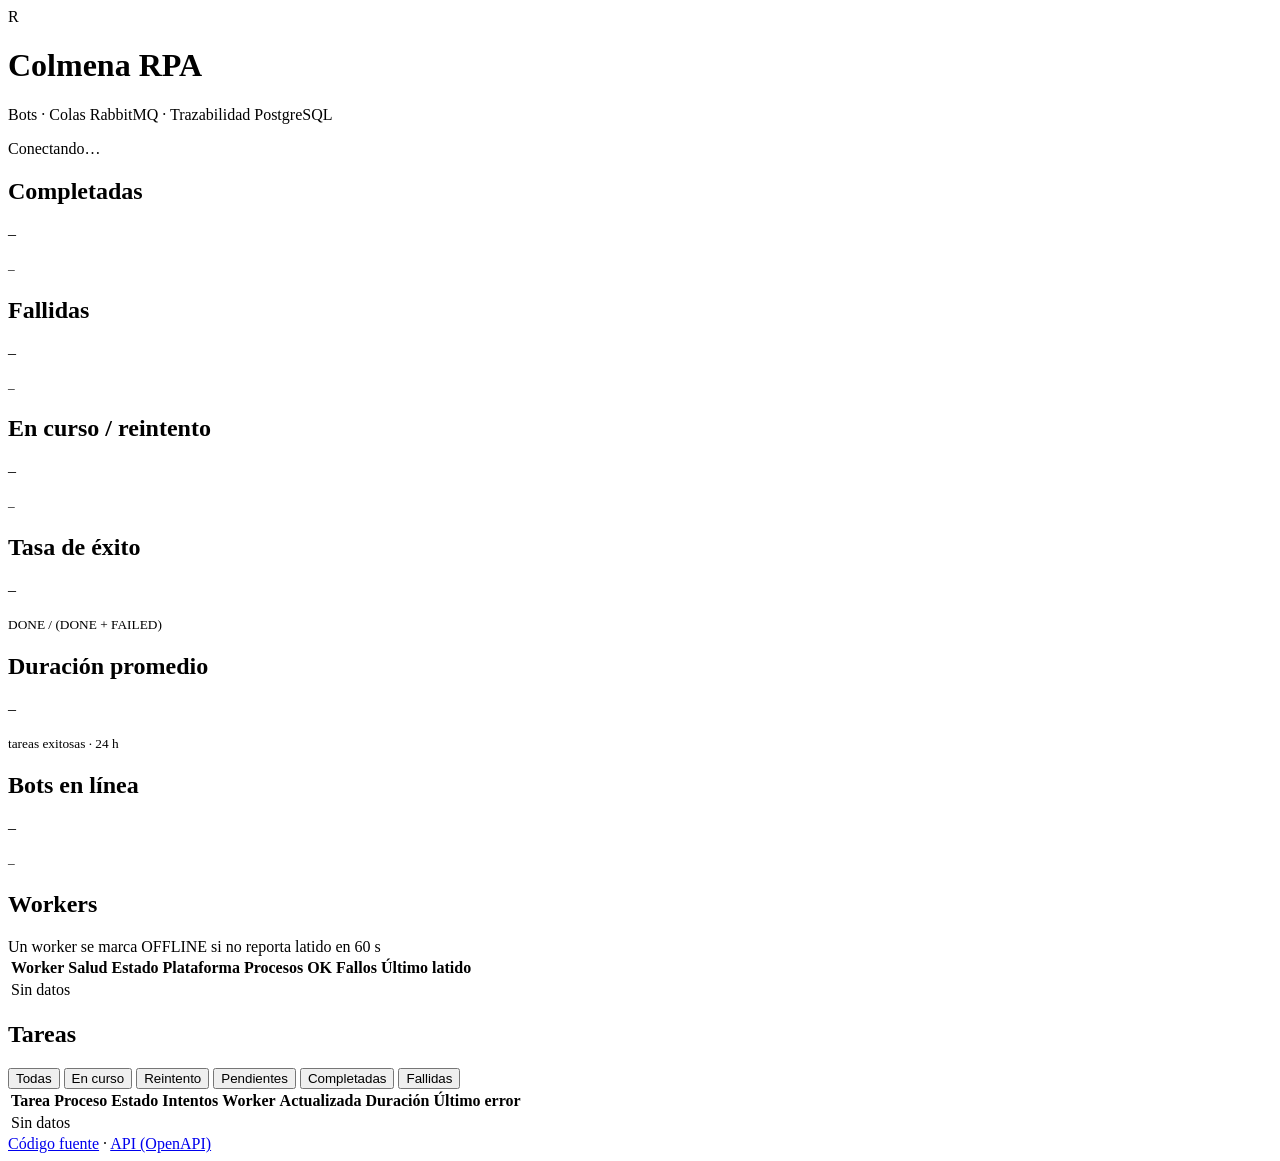
==== src/colmena_rpa/monitor/static/index.html @ 4b7a5342 "refactor!: renombrar el proyecto a Colmena RPA (colmena-rpa) - Paquete Python rpa_orchestrator -> co" ====
<!doctype html>
<html lang="es">
<head>
  <meta charset="utf-8">
  <meta name="viewport" content="width=device-width, initial-scale=1">
  <title>Colmena RPA · Panel de operación</title>
  <meta name="description" content="Monitoreo centralizado de bots RPA: estado de workers, tareas y trazabilidad.">
  <link rel="icon" href="data:image/svg+xml,<svg xmlns='http://www.w3.org/2000/svg' viewBox='0 0 32 32'><rect width='32' height='32' rx='8' fill='%230d9488'/><path d='M9 21V11h6a4 4 0 0 1 0 8h-6m6 0 4 4' stroke='white' stroke-width='2.5' fill='none' stroke-linecap='round'/></svg>">
  <link rel="stylesheet" href="./static/styles.css">
</head>
<body>
  <header class="topbar">
    <div class="brand">
      <span class="logo" aria-hidden="true">R</span>
      <div>
        <h1>Colmena RPA</h1>
        <p class="subtitle">Bots · Colas RabbitMQ · Trazabilidad PostgreSQL</p>
      </div>
    </div>
    <div class="status">
      <span id="mode-badge" class="badge badge-muted" hidden>Modo demo</span>
      <span class="live"><span class="dot" id="live-dot"></span><span id="updated">Conectando…</span></span>
    </div>
  </header>

  <main class="container">
    <section class="kpis" aria-label="Indicadores">
      <article class="kpi"><h2>Completadas</h2><p id="k-done">–</p><small id="k-done-hour">–</small></article>
      <article class="kpi"><h2>Fallidas</h2><p id="k-failed">–</p><small id="k-failed-hour">–</small></article>
      <article class="kpi"><h2>En curso / reintento</h2><p id="k-running">–</p><small id="k-pending">–</small></article>
      <article class="kpi"><h2>Tasa de éxito</h2><p id="k-rate">–</p><small>DONE / (DONE + FAILED)</small></article>
      <article class="kpi"><h2>Duración promedio</h2><p id="k-duration">–</p><small>tareas exitosas · 24 h</small></article>
      <article class="kpi"><h2>Bots en línea</h2><p id="k-bots">–</p><small id="k-bots-off">–</small></article>
    </section>

    <section class="panel">
      <div class="panel-head">
        <h2>Workers</h2>
        <span class="hint">Un worker se marca OFFLINE si no reporta latido en 60 s</span>
      </div>
      <div class="table-wrap">
        <table>
          <thead><tr><th>Worker</th><th>Salud</th><th>Estado</th><th>Plataforma</th><th>Procesos</th><th class="num">OK</th><th class="num">Fallos</th><th>Último latido</th></tr></thead>
          <tbody id="bots-body"><tr><td colspan="8" class="empty">Sin datos</td></tr></tbody>
        </table>
      </div>
    </section>

    <section class="panel">
      <div class="panel-head">
        <h2>Tareas</h2>
        <div class="filters" role="group" aria-label="Filtrar por estado" id="filters">
          <button class="chip active" data-status="">Todas</button>
          <button class="chip" data-status="RUNNING">En curso</button>
          <button class="chip" data-status="RETRYING">Reintento</button>
          <button class="chip" data-status="PENDING">Pendientes</button>
          <button class="chip" data-status="DONE">Completadas</button>
          <button class="chip" data-status="FAILED">Fallidas</button>
        </div>
      </div>
      <div class="table-wrap">
        <table>
          <thead><tr><th>Tarea</th><th>Proceso</th><th>Estado</th><th class="num">Intentos</th><th>Worker</th><th>Actualizada</th><th class="num">Duración</th><th>Último error</th></tr></thead>
          <tbody id="tasks-body"><tr><td colspan="8" class="empty">Sin datos</td></tr></tbody>
        </table>
      </div>
    </section>
  </main>

  <dialog id="detail" aria-labelledby="detail-title">
    <form method="dialog" class="dialog-head">
      <h2 id="detail-title">Detalle de tarea</h2>
      <button class="icon" aria-label="Cerrar">✕</button>
    </form>
    <div id="detail-body" class="dialog-body"></div>
  </dialog>

  <footer class="footer">
    <a href="https://github.com/DarwinMontiel/colmena-rpa">Código fuente</a> ·
    <a href="./docs" id="api-docs">API (OpenAPI)</a>
  </footer>

  <script type="module" src="./static/app.js"></script>
</body>
</html>
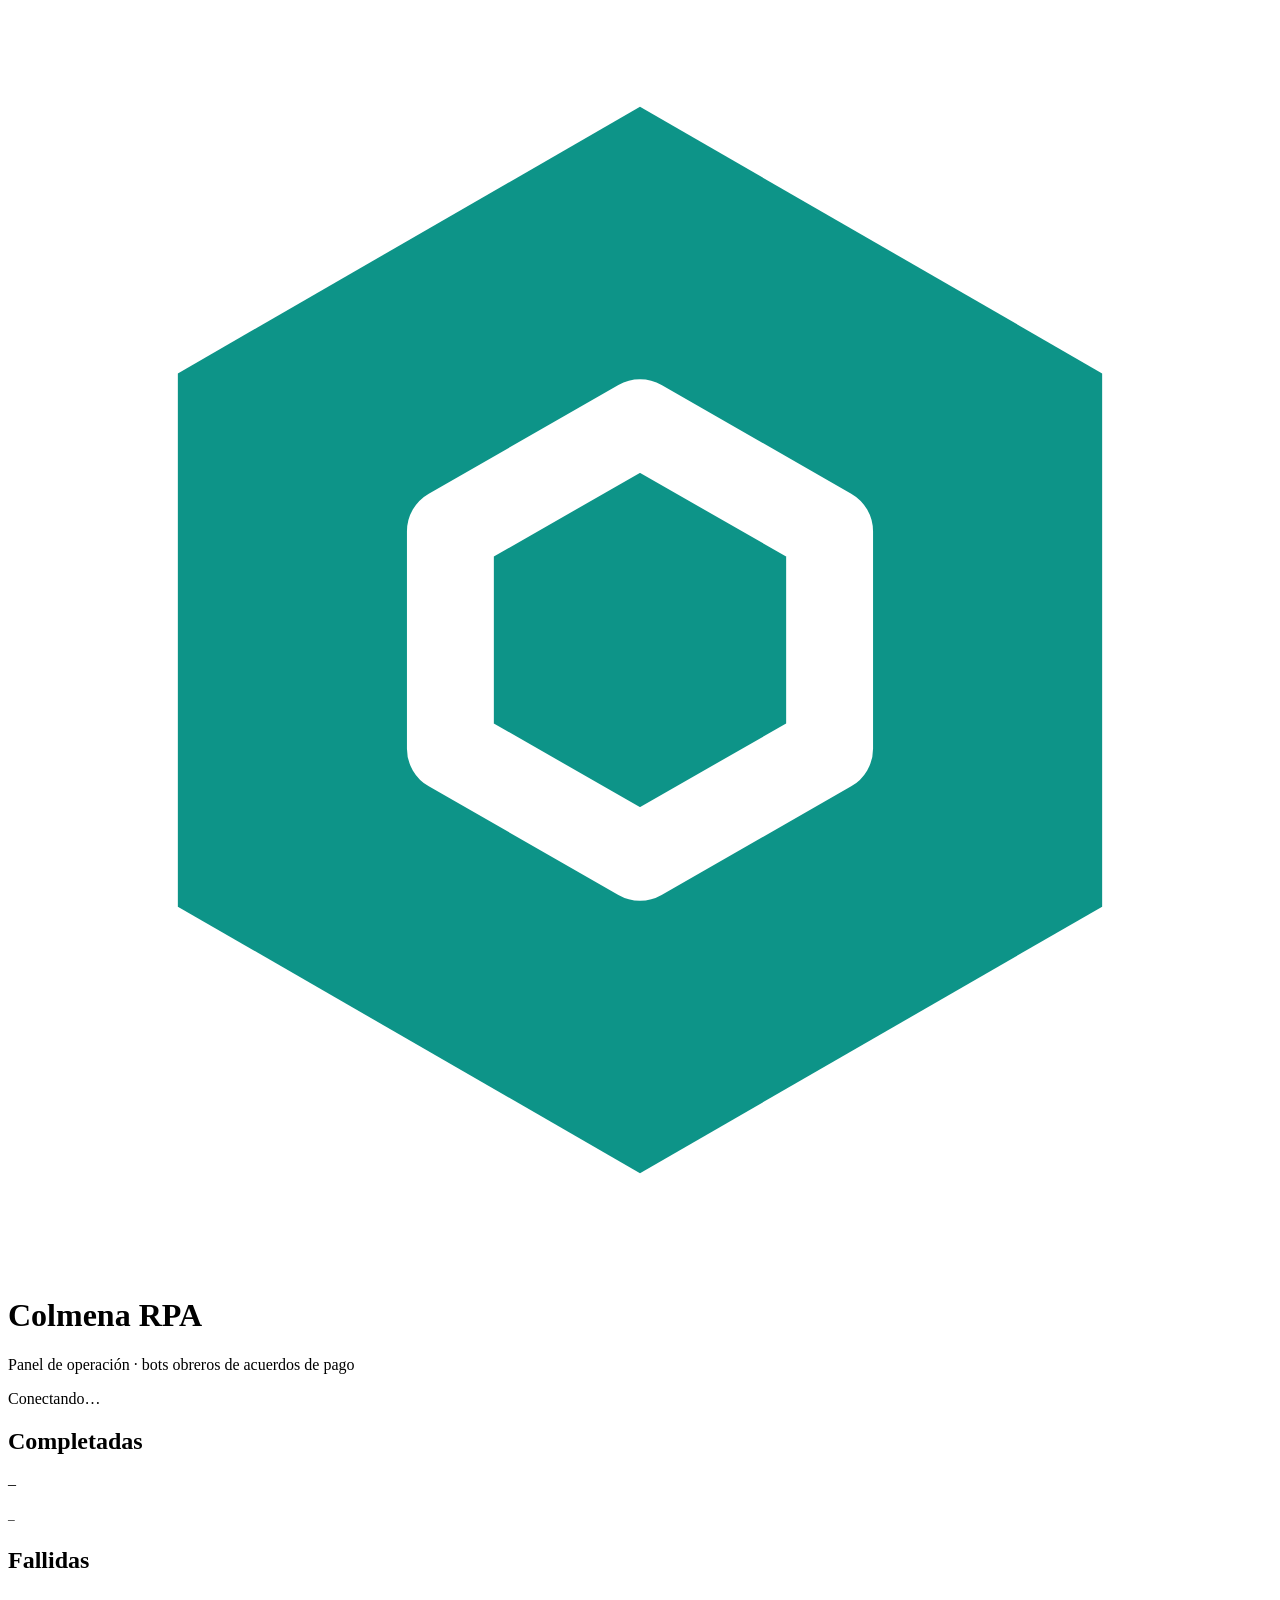
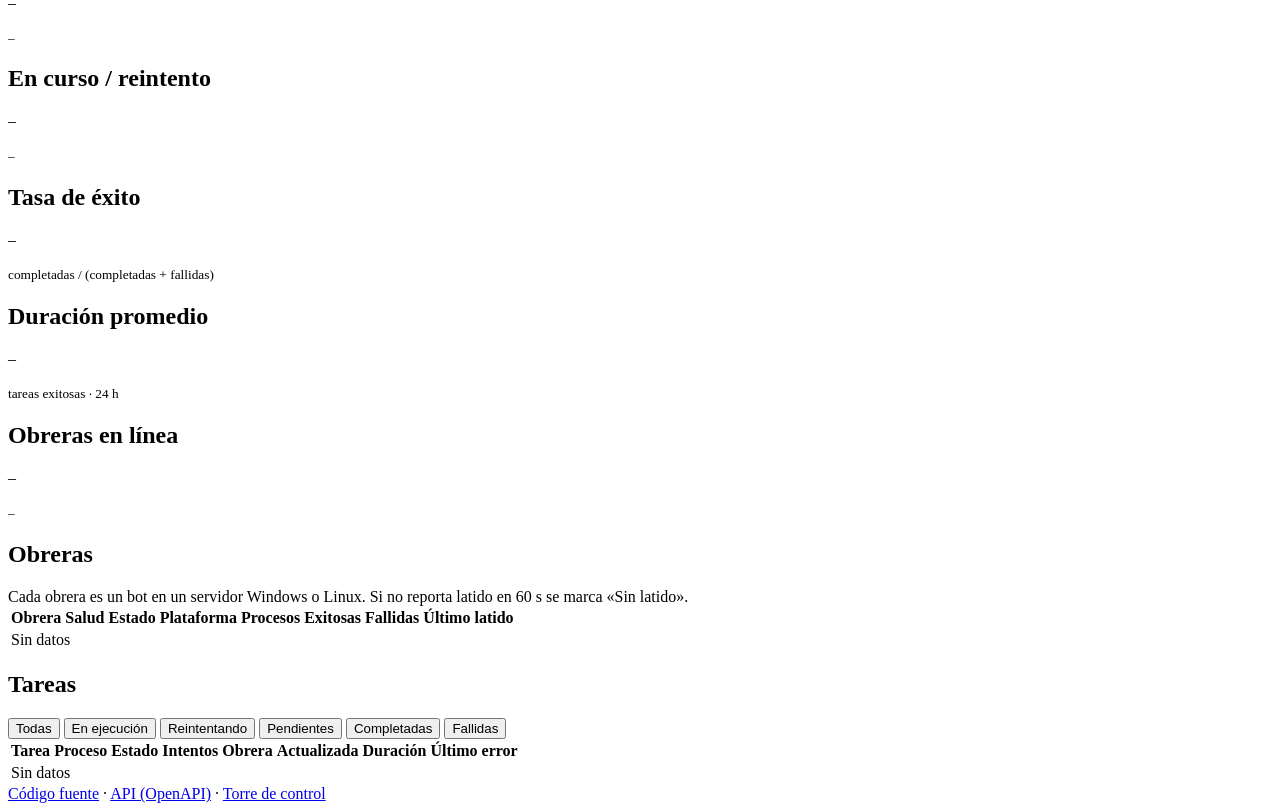
==== commit dca09023: "feat(panel): identidad de Colmena y estados en español con contexto de cobranza - Estados visibles e" ====
--- a/src/colmena_rpa/monitor/static/index.html
+++ b/src/colmena_rpa/monitor/static/index.html
@@ -4,21 +4,24 @@
   <meta charset="utf-8">
   <meta name="viewport" content="width=device-width, initial-scale=1">
   <title>Colmena RPA · Panel de operación</title>
-  <meta name="description" content="Monitoreo centralizado de bots RPA: estado de workers, tareas y trazabilidad.">
-  <link rel="icon" href="data:image/svg+xml,<svg xmlns='http://www.w3.org/2000/svg' viewBox='0 0 32 32'><rect width='32' height='32' rx='8' fill='%230d9488'/><path d='M9 21V11h6a4 4 0 0 1 0 8h-6m6 0 4 4' stroke='white' stroke-width='2.5' fill='none' stroke-linecap='round'/></svg>">
+  <meta name="description" content="Colmena RPA: panel de operación de bots obreros que registran acuerdos de pago. Estado de cada obrera, tareas, reintentos y trazabilidad.">
+  <link rel="icon" href="data:image/svg+xml,<svg xmlns='http://www.w3.org/2000/svg' viewBox='0 0 32 32'><path d='M16 2.5 27.7 9.25v13.5L16 29.5 4.3 22.75V9.25Z' fill='%230d9488'/><path d='M16 10.5l4.8 2.75v5.5L16 21.5l-4.8-2.75v-5.5Z' fill='none' stroke='white' stroke-width='2.2' stroke-linejoin='round'/></svg>">
   <link rel="stylesheet" href="./static/styles.css">
 </head>
 <body>
   <header class="topbar">
     <div class="brand">
-      <span class="logo" aria-hidden="true">R</span>
+      <svg class="logo" viewBox="0 0 32 32" aria-hidden="true">
+        <path d="M16 2.5 27.7 9.25v13.5L16 29.5 4.3 22.75V9.25Z" fill="#0d9488"/>
+        <path d="M16 10.5l4.8 2.75v5.5L16 21.5l-4.8-2.75v-5.5Z" fill="none" stroke="#fff" stroke-width="2.2" stroke-linejoin="round"/>
+      </svg>
       <div>
         <h1>Colmena RPA</h1>
-        <p class="subtitle">Bots · Colas RabbitMQ · Trazabilidad PostgreSQL</p>
+        <p class="subtitle">Panel de operación · bots obreros de acuerdos de pago</p>
       </div>
     </div>
     <div class="status">
-      <span id="mode-badge" class="badge badge-muted" hidden>Modo demo</span>
+      <span id="mode-badge" class="badge badge-muted" hidden title="Datos simulados en el navegador">Modo demo</span>
       <span class="live"><span class="dot" id="live-dot"></span><span id="updated">Conectando…</span></span>
     </div>
   </header>
@@ -28,19 +31,19 @@
       <article class="kpi"><h2>Completadas</h2><p id="k-done">–</p><small id="k-done-hour">–</small></article>
       <article class="kpi"><h2>Fallidas</h2><p id="k-failed">–</p><small id="k-failed-hour">–</small></article>
       <article class="kpi"><h2>En curso / reintento</h2><p id="k-running">–</p><small id="k-pending">–</small></article>
-      <article class="kpi"><h2>Tasa de éxito</h2><p id="k-rate">–</p><small>DONE / (DONE + FAILED)</small></article>
+      <article class="kpi"><h2>Tasa de éxito</h2><p id="k-rate">–</p><small>completadas / (completadas + fallidas)</small></article>
       <article class="kpi"><h2>Duración promedio</h2><p id="k-duration">–</p><small>tareas exitosas · 24 h</small></article>
-      <article class="kpi"><h2>Bots en línea</h2><p id="k-bots">–</p><small id="k-bots-off">–</small></article>
+      <article class="kpi"><h2>Obreras en línea</h2><p id="k-bots">–</p><small id="k-bots-off">–</small></article>
     </section>
 
     <section class="panel">
       <div class="panel-head">
-        <h2>Workers</h2>
-        <span class="hint">Un worker se marca OFFLINE si no reporta latido en 60 s</span>
+        <h2>Obreras</h2>
+        <span class="hint">Cada obrera es un bot en un servidor Windows o Linux. Si no reporta latido en 60 s se marca «Sin latido».</span>
       </div>
       <div class="table-wrap">
         <table>
-          <thead><tr><th>Worker</th><th>Salud</th><th>Estado</th><th>Plataforma</th><th>Procesos</th><th class="num">OK</th><th class="num">Fallos</th><th>Último latido</th></tr></thead>
+          <thead><tr><th>Obrera</th><th>Salud</th><th>Estado</th><th>Plataforma</th><th>Procesos</th><th class="num">Exitosas</th><th class="num">Fallidas</th><th>Último latido</th></tr></thead>
           <tbody id="bots-body"><tr><td colspan="8" class="empty">Sin datos</td></tr></tbody>
         </table>
       </div>
@@ -51,8 +54,8 @@
         <h2>Tareas</h2>
         <div class="filters" role="group" aria-label="Filtrar por estado" id="filters">
           <button class="chip active" data-status="">Todas</button>
-          <button class="chip" data-status="RUNNING">En curso</button>
-          <button class="chip" data-status="RETRYING">Reintento</button>
+          <button class="chip" data-status="RUNNING">En ejecución</button>
+          <button class="chip" data-status="RETRYING">Reintentando</button>
           <button class="chip" data-status="PENDING">Pendientes</button>
           <button class="chip" data-status="DONE">Completadas</button>
           <button class="chip" data-status="FAILED">Fallidas</button>
@@ -60,7 +63,7 @@
       </div>
       <div class="table-wrap">
         <table>
-          <thead><tr><th>Tarea</th><th>Proceso</th><th>Estado</th><th class="num">Intentos</th><th>Worker</th><th>Actualizada</th><th class="num">Duración</th><th>Último error</th></tr></thead>
+          <thead><tr><th>Tarea</th><th>Proceso</th><th>Estado</th><th class="num">Intentos</th><th>Obrera</th><th>Actualizada</th><th class="num">Duración</th><th>Último error</th></tr></thead>
           <tbody id="tasks-body"><tr><td colspan="8" class="empty">Sin datos</td></tr></tbody>
         </table>
       </div>
@@ -69,7 +72,7 @@
 
   <dialog id="detail" aria-labelledby="detail-title">
     <form method="dialog" class="dialog-head">
-      <h2 id="detail-title">Detalle de tarea</h2>
+      <h2 id="detail-title">Detalle de la tarea</h2>
       <button class="icon" aria-label="Cerrar">✕</button>
     </form>
     <div id="detail-body" class="dialog-body"></div>
@@ -77,7 +80,8 @@
 
   <footer class="footer">
     <a href="https://github.com/DarwinMontiel/colmena-rpa">Código fuente</a> ·
-    <a href="./docs" id="api-docs">API (OpenAPI)</a>
+    <a href="./docs" id="api-docs">API (OpenAPI)</a> ·
+    <a href="https://github.com/DarwinMontiel/torre-de-control" title="Monitoreo en tiempo real de las colas de Colmena RPA">Torre de control</a>
   </footer>
 
   <script type="module" src="./static/app.js"></script>
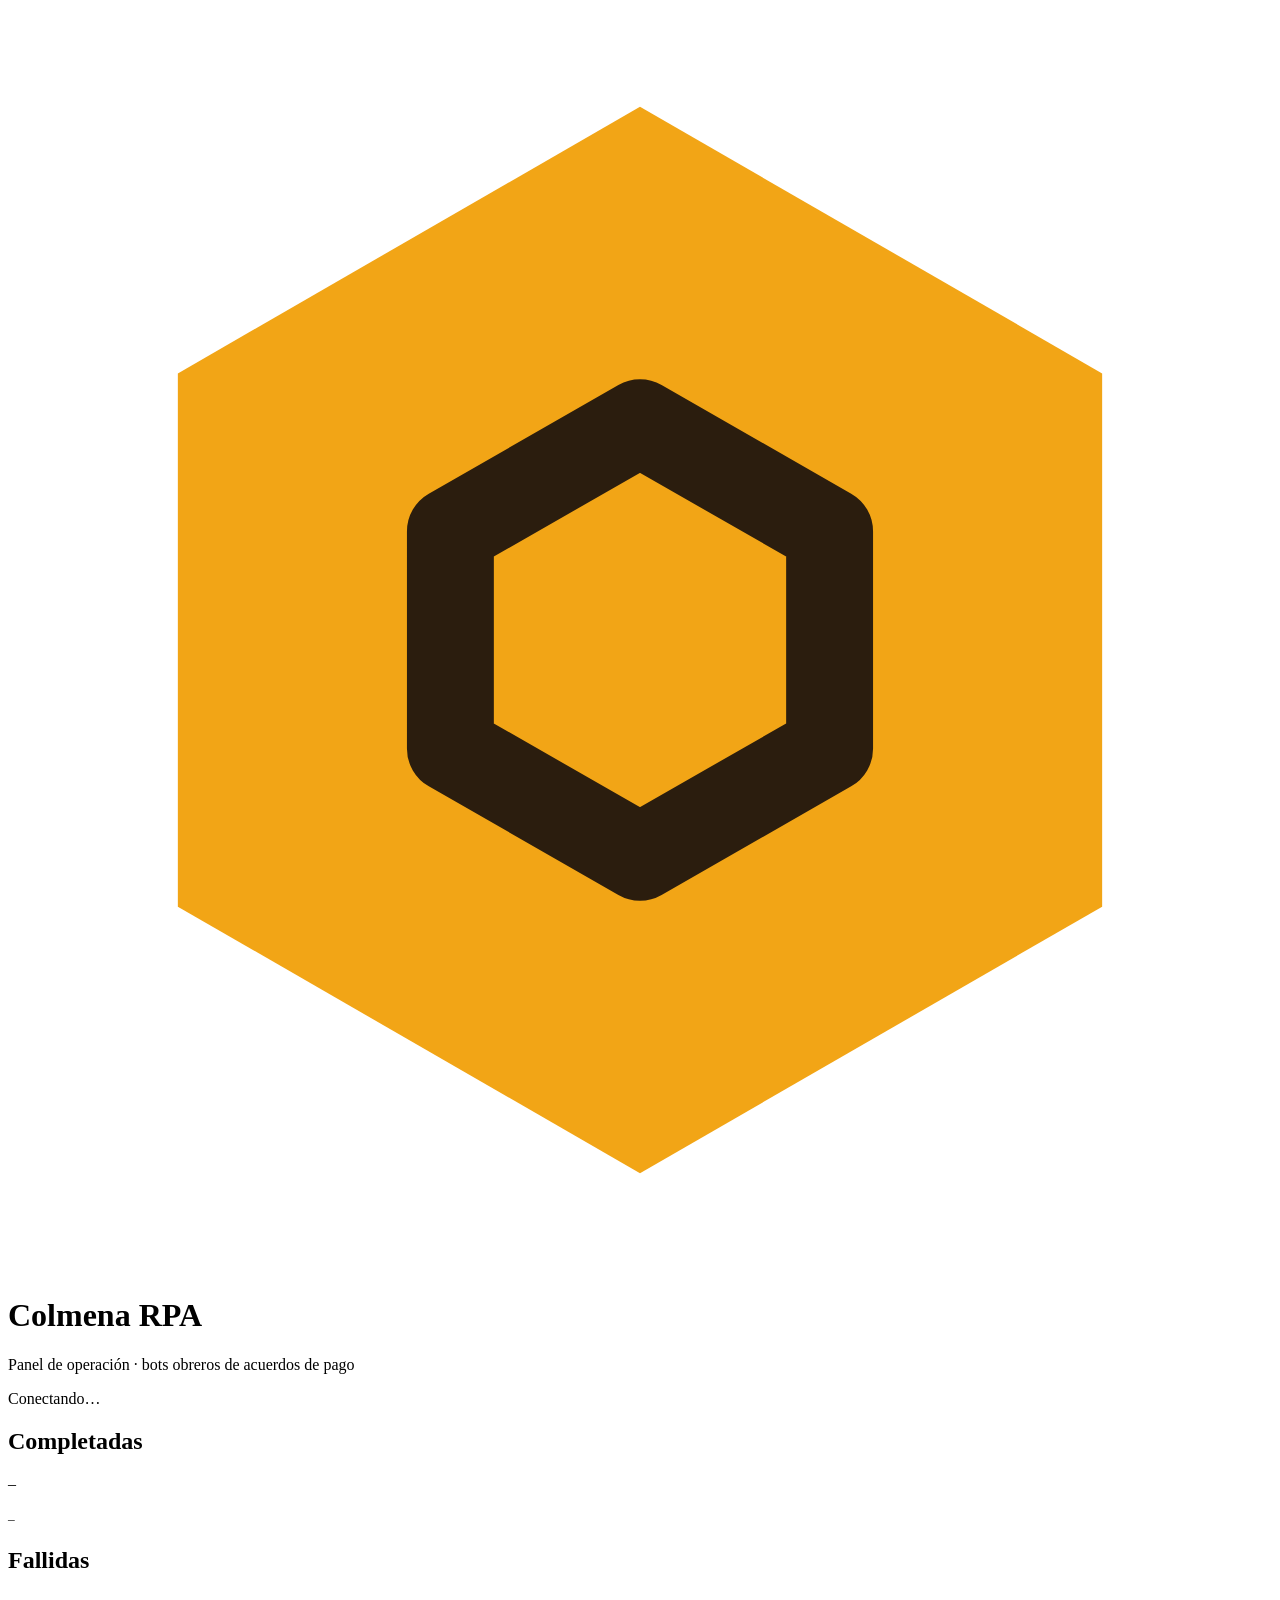
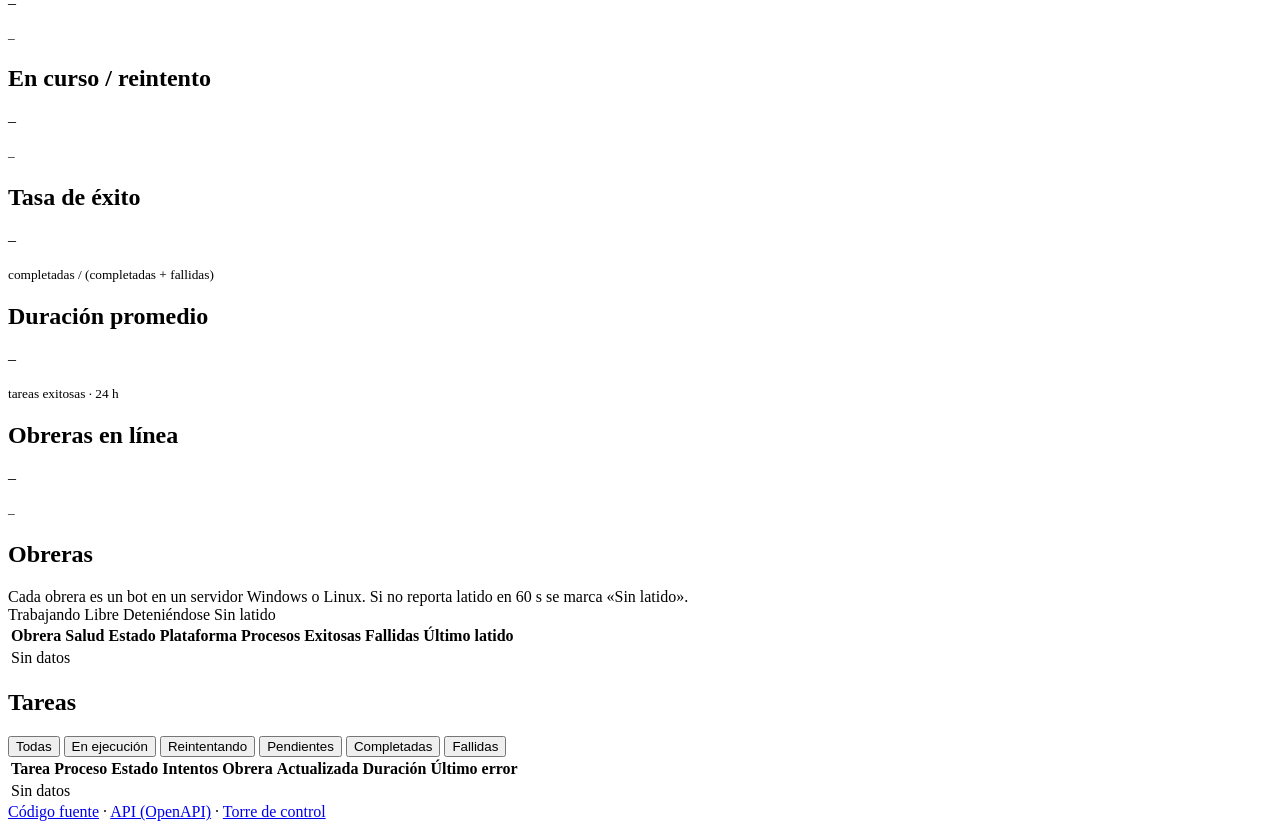
==== commit f5cd9394: "feat(panel): identidad visual propia (miel y panal) y mapa de obreras El panel deja la paleta que co" ====
--- a/src/colmena_rpa/monitor/static/index.html
+++ b/src/colmena_rpa/monitor/static/index.html
@@ -5,15 +5,16 @@
   <meta name="viewport" content="width=device-width, initial-scale=1">
   <title>Colmena RPA · Panel de operación</title>
   <meta name="description" content="Colmena RPA: panel de operación de bots obreros que registran acuerdos de pago. Estado de cada obrera, tareas, reintentos y trazabilidad.">
-  <link rel="icon" href="data:image/svg+xml,<svg xmlns='http://www.w3.org/2000/svg' viewBox='0 0 32 32'><path d='M16 2.5 27.7 9.25v13.5L16 29.5 4.3 22.75V9.25Z' fill='%230d9488'/><path d='M16 10.5l4.8 2.75v5.5L16 21.5l-4.8-2.75v-5.5Z' fill='none' stroke='white' stroke-width='2.2' stroke-linejoin='round'/></svg>">
+  <meta name="theme-color" content="#2b1d0e">
+  <link rel="icon" href="data:image/svg+xml,<svg xmlns='http://www.w3.org/2000/svg' viewBox='0 0 32 32'><path d='M16 2.5 27.7 9.25v13.5L16 29.5 4.3 22.75V9.25Z' fill='%23f2a516'/><path d='M16 10.5l4.8 2.75v5.5L16 21.5l-4.8-2.75v-5.5Z' fill='none' stroke='%232b1d0e' stroke-width='2.2' stroke-linejoin='round'/></svg>">
   <link rel="stylesheet" href="./static/styles.css">
 </head>
 <body>
   <header class="topbar">
     <div class="brand">
       <svg class="logo" viewBox="0 0 32 32" aria-hidden="true">
-        <path d="M16 2.5 27.7 9.25v13.5L16 29.5 4.3 22.75V9.25Z" fill="#0d9488"/>
-        <path d="M16 10.5l4.8 2.75v5.5L16 21.5l-4.8-2.75v-5.5Z" fill="none" stroke="#fff" stroke-width="2.2" stroke-linejoin="round"/>
+        <path d="M16 2.5 27.7 9.25v13.5L16 29.5 4.3 22.75V9.25Z" fill="#f2a516"/>
+        <path d="M16 10.5l4.8 2.75v5.5L16 21.5l-4.8-2.75v-5.5Z" fill="none" stroke="#2b1d0e" stroke-width="2.2" stroke-linejoin="round"/>
       </svg>
       <div>
         <h1>Colmena RPA</h1>
@@ -40,7 +41,14 @@
       <div class="panel-head">
         <h2>Obreras</h2>
         <span class="hint">Cada obrera es un bot en un servidor Windows o Linux. Si no reporta latido en 60 s se marca «Sin latido».</span>
+        <div class="hive-legend" aria-hidden="true">
+          <span><i class="cell-busy"></i>Trabajando</span>
+          <span><i class="cell-idle"></i>Libre</span>
+          <span><i class="cell-stop"></i>Deteniéndose</span>
+          <span><i class="cell-off"></i>Sin latido</span>
+        </div>
       </div>
+      <div class="hive" id="hive" aria-hidden="true"></div>
       <div class="table-wrap">
         <table>
           <thead><tr><th>Obrera</th><th>Salud</th><th>Estado</th><th>Plataforma</th><th>Procesos</th><th class="num">Exitosas</th><th class="num">Fallidas</th><th>Último latido</th></tr></thead>
